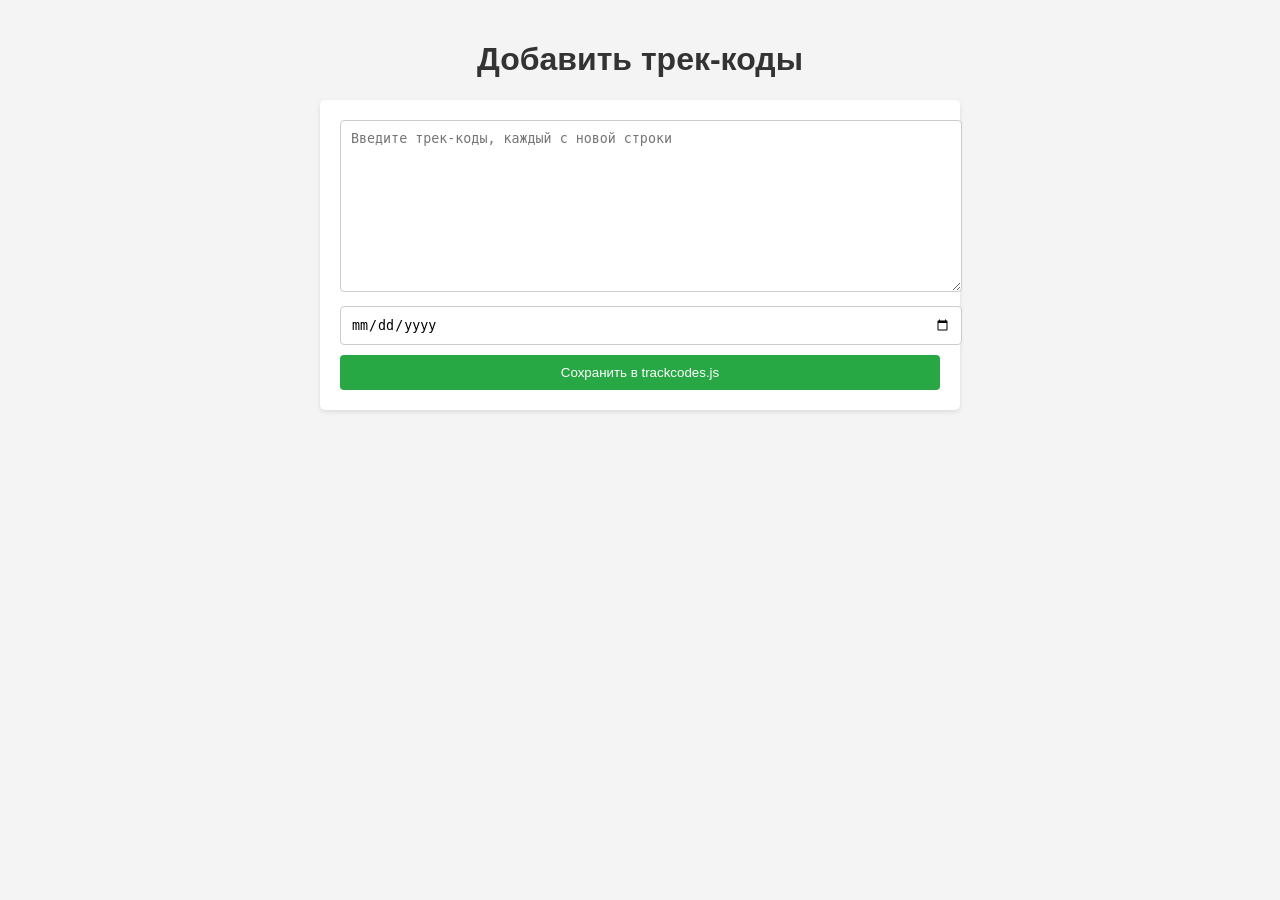
==== addcodes.html @ 74b9410a "Add files via upload" ====
<!DOCTYPE html>
<html lang="ru">
<head>
    <meta charset="UTF-8">
    <meta name="viewport" content="width=device-width, initial-scale=1.0">
    <title>Добавить трек-коды</title>
    <style>
        body {
            font-family: Arial, sans-serif;
            background-color: #f4f4f4;
            margin: 0;
            padding: 20px;
        }
        h1 {
            text-align: center;
            color: #333;
        }
        form {
            background: #fff;
            padding: 20px;
            border-radius: 5px;
            box-shadow: 0 2px 5px rgba(0, 0, 0, 0.1);
            max-width: 600px;
            margin: 0 auto;
        }
        textarea {
            width: 100%;
            height: 150px;
            padding: 10px;
            border: 1px solid #ccc;
            border-radius: 4px;
            margin-bottom: 10px;
        }
        .date-input {
            width: 100%;
            padding: 10px;
            border: 1px solid #ccc;
            border-radius: 4px;
            margin-bottom: 10px;
        }
        button {
            background-color: #28a745;
            color: white;
            border: none;
            padding: 10px;
            border-radius: 4px;
            cursor: pointer;
            width: 100%;
        }
        button:hover {
            background-color: #218838;
        }
    </style>
</head>
<body>
    <h1>Добавить трек-коды</h1>
    <form id="trackCodeForm">
        <div id="inputContainer">
            <textarea id="trackCodes" placeholder="Введите трек-коды, каждый с новой строки"></textarea>
            <input type="date" class="date-input" id="arrivalDate" placeholder="Выберите дату прибытия">
        </div>
        <button type="submit">Сохранить в trackcodes.js</button>
    </form>

    <script>
        document.getElementById('trackCodeForm').addEventListener('submit', function(event) {
            event.preventDefault(); // Предотвращаем отправку формы

            const trackCodesInput = document.getElementById('trackCodes').value;
            const arrivalDate = document.getElementById('arrivalDate').value;
            const trackCodesArray = trackCodesInput.split('\n').map(code => {
                return { code: code.trim(), date: arrivalDate };
            }).filter(item => item.code); // Убираем пустые строки

            // Здесь должна быть логика для отправки данных на сервер
            // Например, используя fetch для отправки POST-запроса на сервер
            fetch('/saveTrackCodes', {
                method: 'POST',
                headers: {
                    'Content-Type': 'application/json',
                },
                body: JSON.stringify(trackCodesArray),
            })
            .then(response => response.json())
            .then(data => {
                alert('Трек-коды успешно сохранены!');
            })
            .catch((error) => {
                console.error('Ошибка:', error);
                alert('Произошла ошибка при сохранении трек-кодов.');
            });
        });
    </script>
</body>
</html>
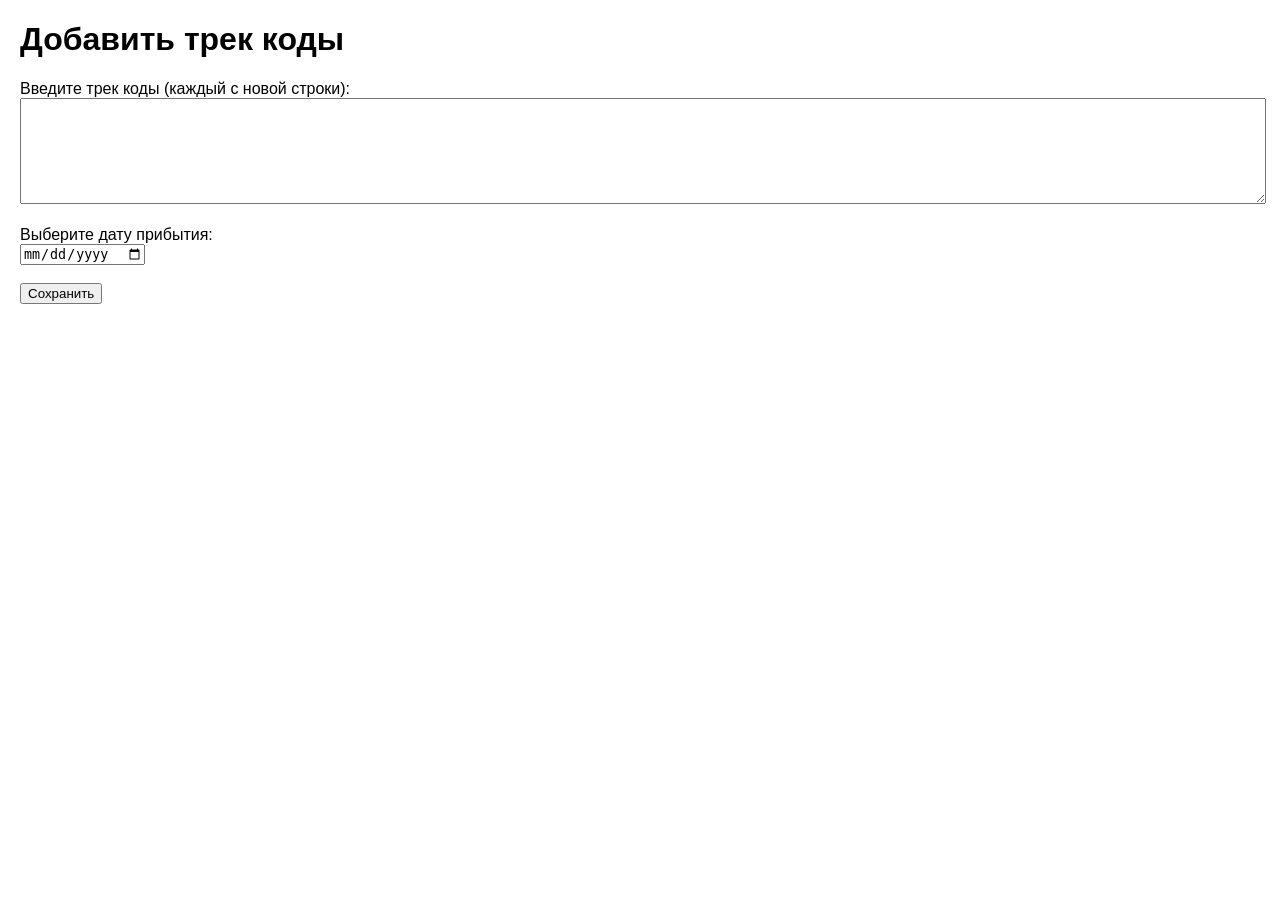
==== commit 7c842f98: "Update addcodes.html" ====
--- a/addcodes.html
+++ b/addcodes.html
@@ -3,93 +3,54 @@
 <head>
     <meta charset="UTF-8">
     <meta name="viewport" content="width=device-width, initial-scale=1.0">
-    <title>Добавить трек-коды</title>
+    <title>Добавить трек коды</title>
     <style>
         body {
             font-family: Arial, sans-serif;
-            background-color: #f4f4f4;
-            margin: 0;
-            padding: 20px;
-        }
-        h1 {
-            text-align: center;
-            color: #333;
-        }
-        form {
-            background: #fff;
-            padding: 20px;
-            border-radius: 5px;
-            box-shadow: 0 2px 5px rgba(0, 0, 0, 0.1);
-            max-width: 600px;
-            margin: 0 auto;
+            margin: 20px;
         }
         textarea {
             width: 100%;
-            height: 150px;
-            padding: 10px;
-            border: 1px solid #ccc;
-            border-radius: 4px;
-            margin-bottom: 10px;
-        }
-        .date-input {
-            width: 100%;
-            padding: 10px;
-            border: 1px solid #ccc;
-            border-radius: 4px;
-            margin-bottom: 10px;
-        }
-        button {
-            background-color: #28a745;
-            color: white;
-            border: none;
-            padding: 10px;
-            border-radius: 4px;
-            cursor: pointer;
-            width: 100%;
-        }
-        button:hover {
-            background-color: #218838;
+            height: 100px;
         }
     </style>
 </head>
 <body>
-    <h1>Добавить трек-коды</h1>
-    <form id="trackCodeForm">
-        <div id="inputContainer">
-            <textarea id="trackCodes" placeholder="Введите трек-коды, каждый с новой строки"></textarea>
-            <input type="date" class="date-input" id="arrivalDate" placeholder="Выберите дату прибытия">
-        </div>
-        <button type="submit">Сохранить в trackcodes.js</button>
-    </form>
 
-    <script>
-        document.getElementById('trackCodeForm').addEventListener('submit', function(event) {
-            event.preventDefault(); // Предотвращаем отправку формы
+<h1>Добавить трек коды</h1>
 
-            const trackCodesInput = document.getElementById('trackCodes').value;
-            const arrivalDate = document.getElementById('arrivalDate').value;
-            const trackCodesArray = trackCodesInput.split('\n').map(code => {
-                return { code: code.trim(), date: arrivalDate };
-            }).filter(item => item.code); // Убираем пустые строки
+<label for="trackcodes">Введите трек коды (каждый с новой строки):</label><br>
+<textarea id="trackcodes"></textarea><br><br>
 
-            // Здесь должна быть логика для отправки данных на сервер
-            // Например, используя fetch для отправки POST-запроса на сервер
-            fetch('/saveTrackCodes', {
-                method: 'POST',
-                headers: {
-                    'Content-Type': 'application/json',
-                },
-                body: JSON.stringify(trackCodesArray),
-            })
-            .then(response => response.json())
-            .then(data => {
-                alert('Трек-коды успешно сохранены!');
-            })
-            .catch((error) => {
-                console.error('Ошибка:', error);
-                alert('Произошла ошибка при сохранении трек-кодов.');
-            });
-        });
-    </script>
+<label for="arrivalDate">Выберите дату прибытия:</label><br>
+<input type="date" id="arrivalDate"><br><br>
+
+<button id="saveButton">Сохранить</button>
+
+<script>
+    document.getElementById('saveButton').addEventListener('click', function() {
+        const trackCodes = document.getElementById('trackcodes').value.split('\n').filter(code => code.trim() !== '');
+        const arrivalDate = document.getElementById('arrivalDate').value;
+
+        if (trackCodes.length === 0 || !arrivalDate) {
+            alert('Пожалуйста, введите трек коды и выберите дату прибытия.');
+            return;
+        }
+
+        const data = {
+            trackCodes: trackCodes,
+            arrivalDate: arrivalDate
+        };
+
+        const jsonData = JSON.stringify(data, null, 2);
+        
+        // Для демонстрации сохранения данных в trackcodes.js
+        console.log(jsonData);
+        alert('Данные сохранены в консоль (для реального сохранения используйте серверную часть).');
+        
+        // Здесь вы можете добавить код для отправки jsonData на сервер для сохранения в файл trackcodes.js
+    });
+</script>
+
 </body>
-</html>+</html>
